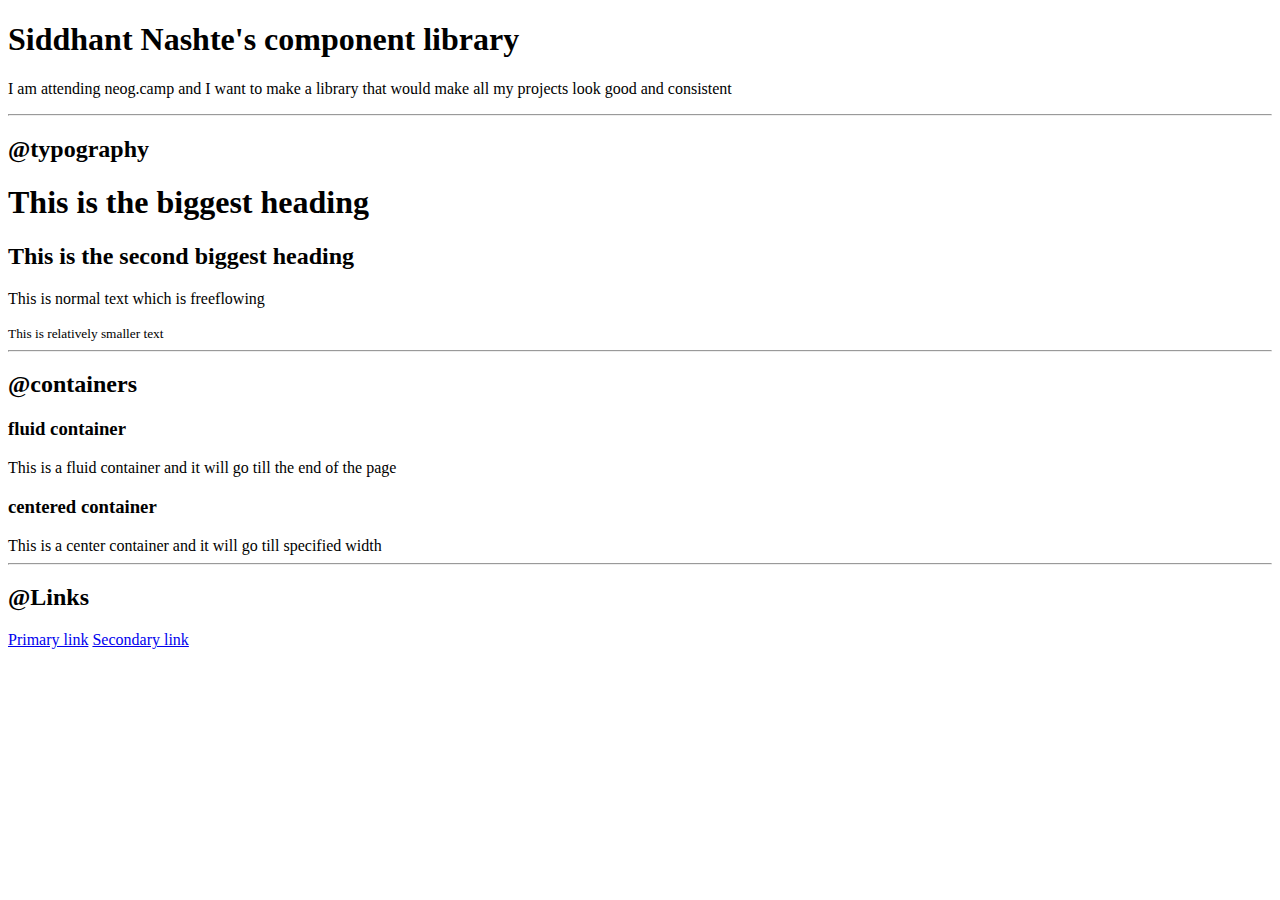
==== index.html @ cef5bc09 "upto links" ====
<!DOCTYPE html>
<html lang="en">
<head>
    <meta charset="UTF-8">
    <meta http-equiv="X-UA-Compatible" content="IE=edge">
    <meta name="viewport" content="width=device-width, initial-scale=1.0">
    <title>Component Library</title>
</head>
<body>
    <h1>Siddhant Nashte's component library</h1>
    <p>I am attending neog.camp and I want to make a library that would make all my projects look good and consistent</p>

    <hr>

    <h2>@typography</h2>

    <h1>This is the biggest heading</h1>
    <h2>This is the second biggest heading</h2>
    <p>This is normal text which is freeflowing</p>
    <small>This is relatively smaller text </small>
    
    <hr>

    <h2>@containers</h2>
    
    <h3>fluid container</h3>
    <div>This is a fluid container and it will go till the end of the page</div>

    <h3>centered container</h3>
    <div>This is a center container and it will go till specified width</div>

    <hr>

    <h2>@Links</h2>

    <a href="/">Primary link</a>
    <a href="/">Secondary link</a>

</body>
</html>
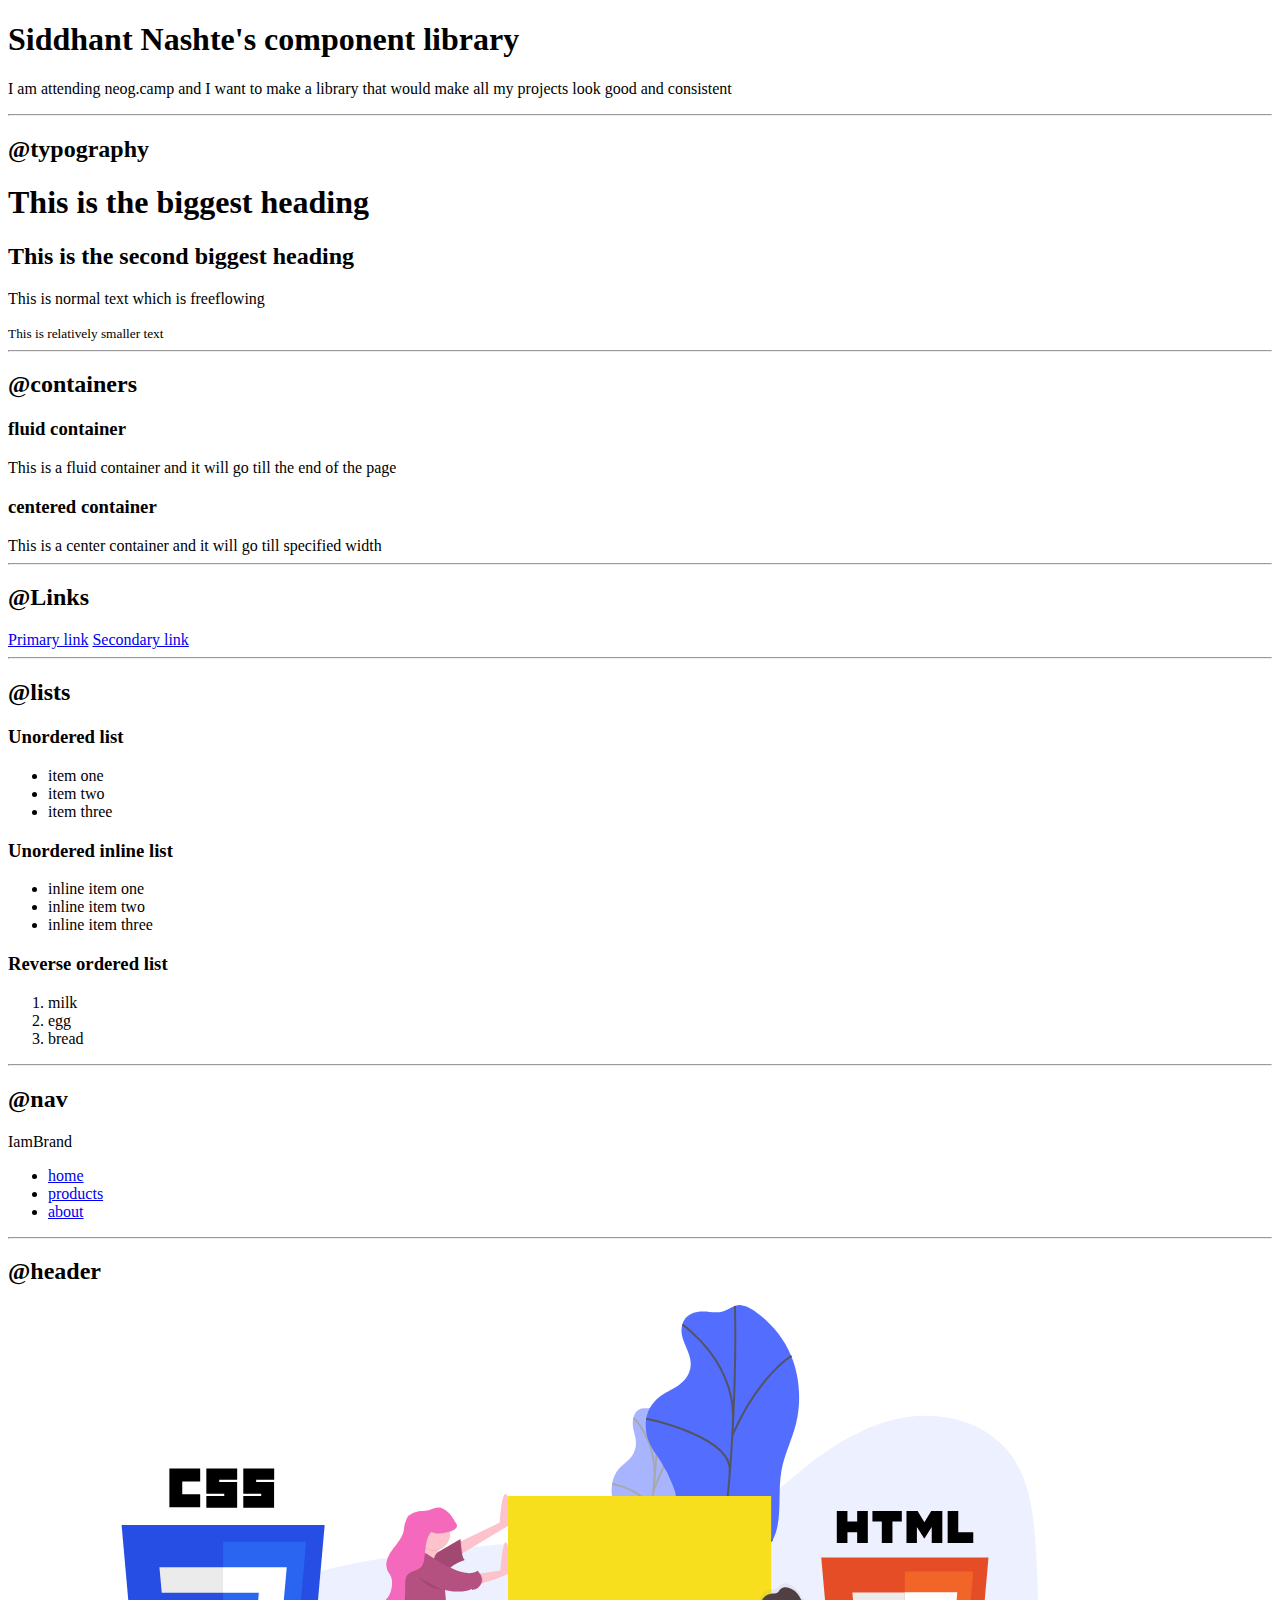
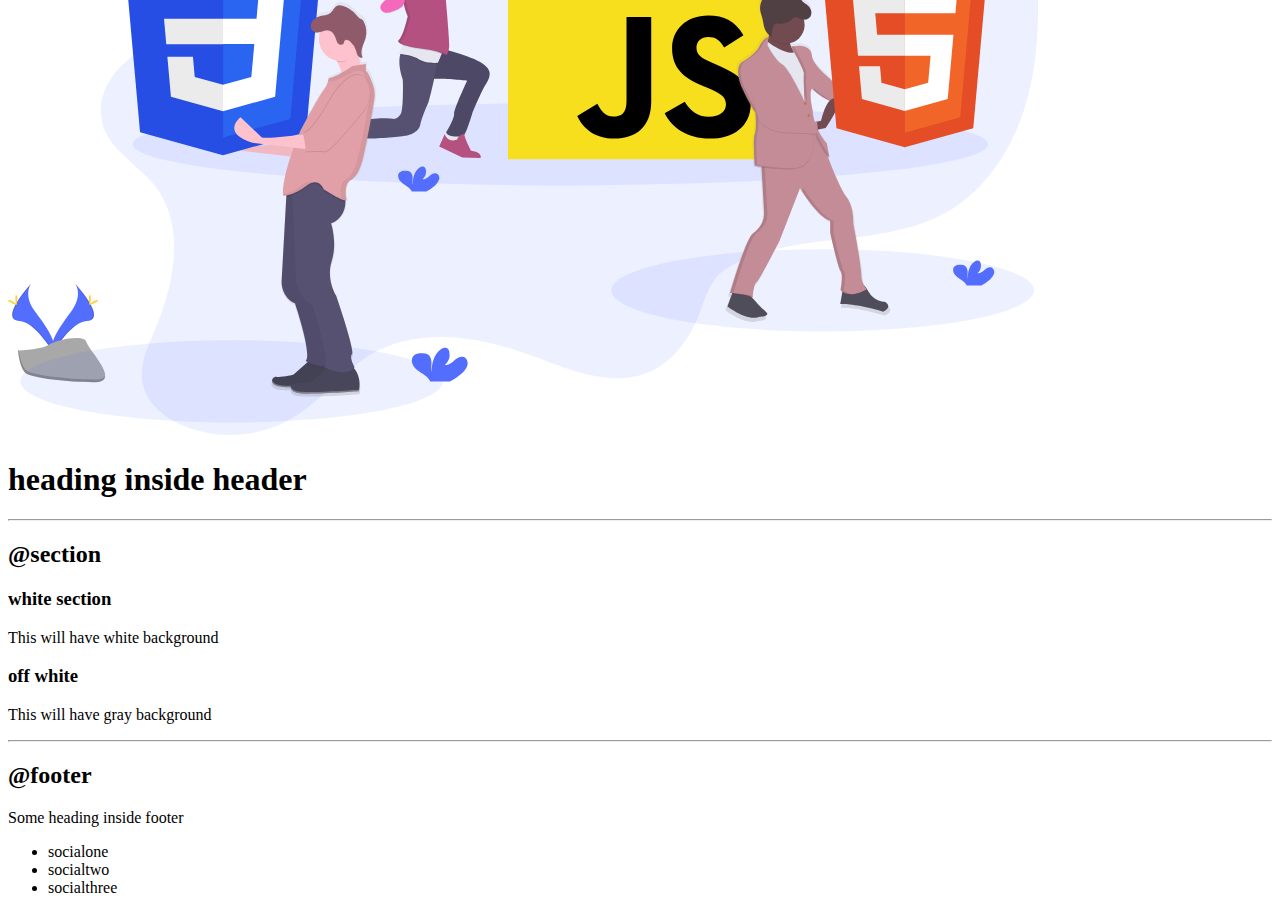
==== commit 60f52880: "updates" ====
--- a/index.html
+++ b/index.html
@@ -18,7 +18,7 @@
     <h2>This is the second biggest heading</h2>
     <p>This is normal text which is freeflowing</p>
     <small>This is relatively smaller text </small>
-    
+
     <hr>
 
     <h2>@containers</h2>
@@ -36,5 +36,84 @@
     <a href="/">Primary link</a>
     <a href="/">Secondary link</a>
 
+    <hr>
+
+    <h2>@lists</h2>
+
+    <h3>Unordered list</h3>
+    <ul>
+        <li>item one</li>
+        <li>item two</li>
+        <li>item three</li>
+    </ul>
+
+    <h3>Unordered inline list</h3>
+    <ul>
+        <li>inline item one</li>
+        <li>inline item two</li>
+        <li>inline item three</li>
+    </ul>
+
+    <h3>Reverse ordered list</h3>
+    <ol>
+        <li>milk</li>
+        <li>egg</li>
+        <li>bread</li>
+    </ol>
+    
+    <hr>
+
+    <h2>@nav</h2>
+
+    <nav>
+        <div>IamBrand</div>
+        <ul>
+            <li>
+                <a href="/">home</a>
+            </li>
+            <li>
+                <a href="/">products</a>
+            </li>
+            <li>
+                <a href="/">about</a>
+            </li>
+        </ul>
+    </nav>
+
+    <hr>
+
+    <h2>@header</h2>
+
+    <header>
+        <img src="images/hero.svg" />
+        <h1>heading inside header</h1>
+    </header>
+
+    <hr>
+
+    <h2>@section</h2>
+    <section>
+        <h3>white section</h3>
+        <p>This will have white background</p> 
+    </section>
+
+    <section>
+        <h3>off white</h3>
+        <p>This will have gray background</p> 
+    </section>
+
+    <hr>
+
+    <h2>@footer</h2>
+
+    <footer>
+        <div>Some heading inside footer</div>
+        <ul>
+            <li>socialone</li>
+            <li>socialtwo</li>
+            <li>socialthree</li>
+        </ul>
+    </footer>
+
 </body>
 </html>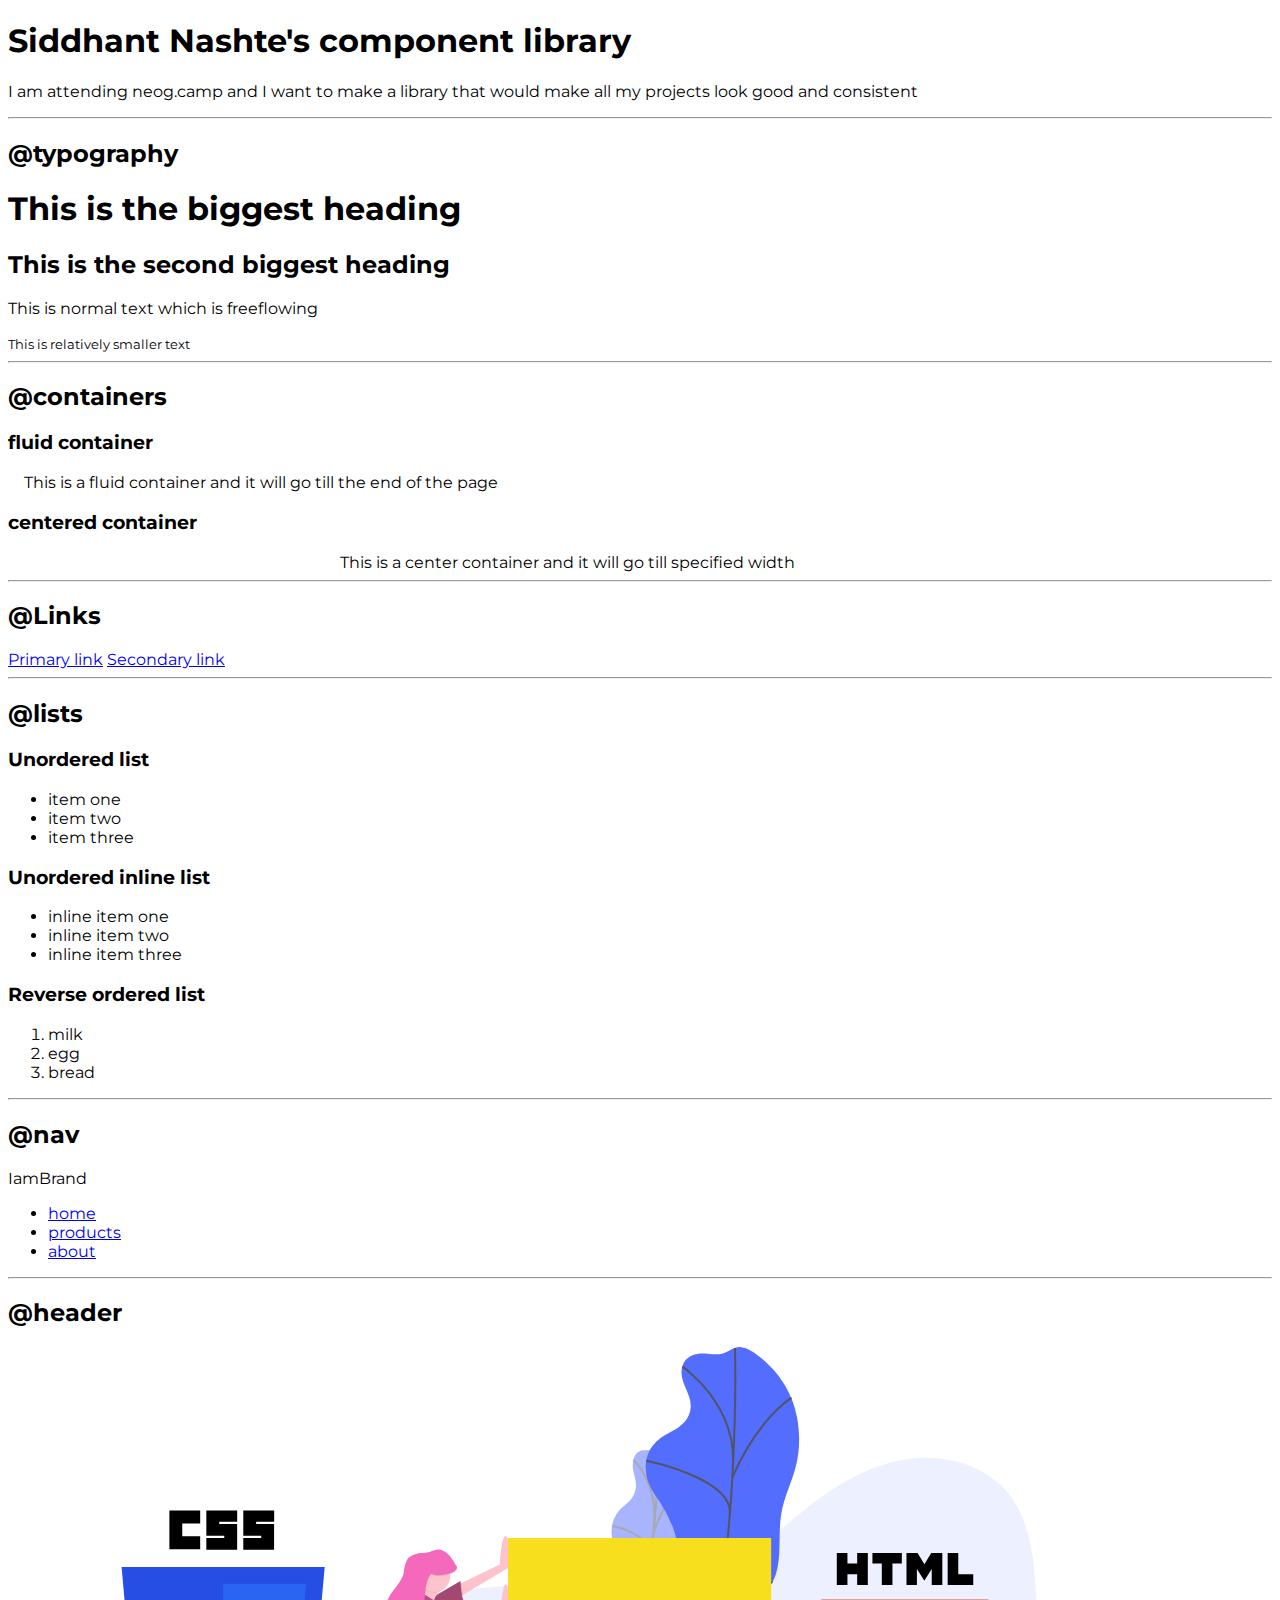
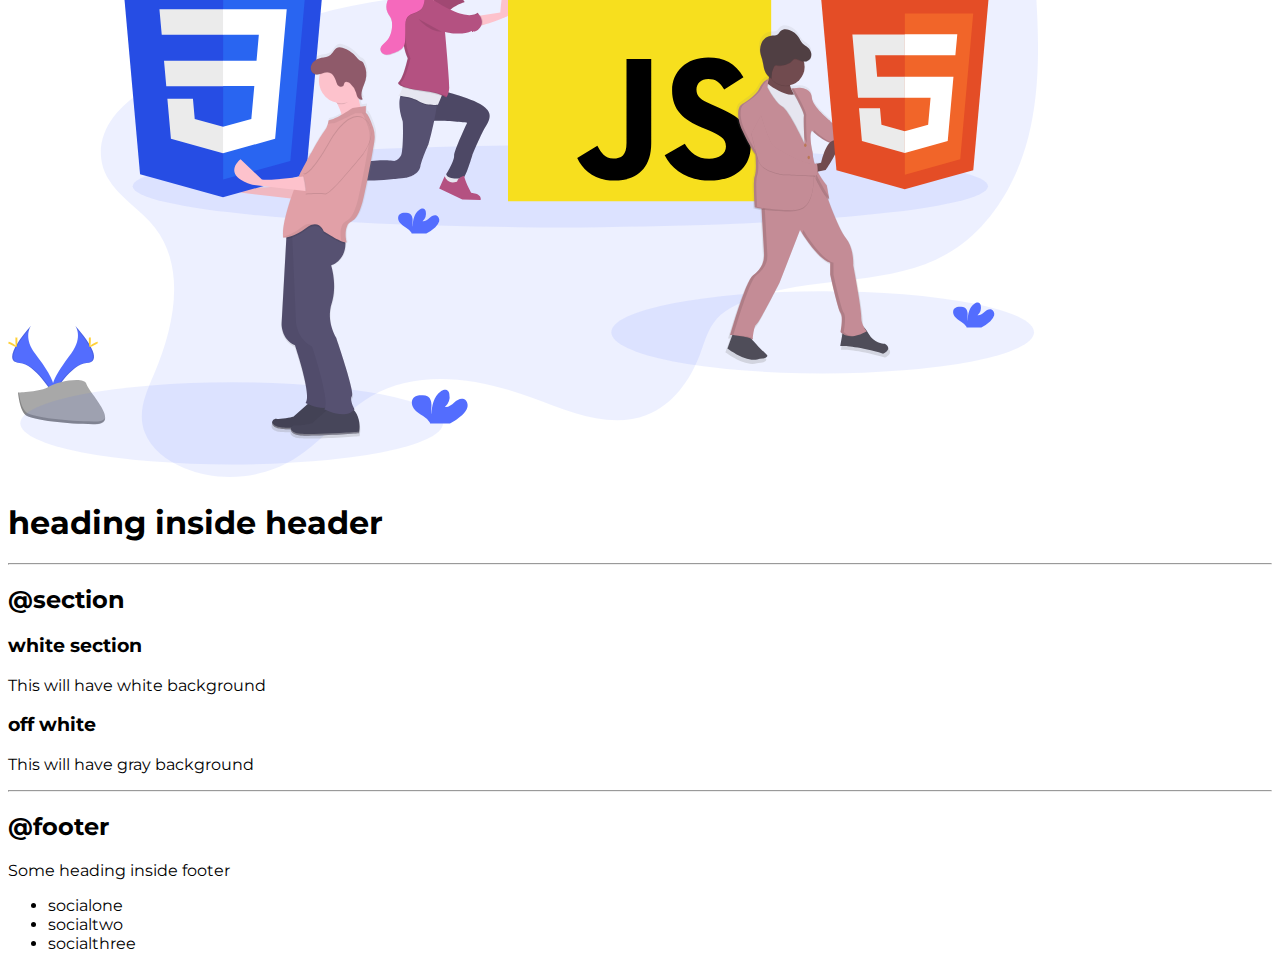
==== commit 7db16667: "upto containers" ====
--- a/index.html
+++ b/index.html
@@ -5,6 +5,8 @@
     <meta http-equiv="X-UA-Compatible" content="IE=edge">
     <meta name="viewport" content="width=device-width, initial-scale=1.0">
     <title>Component Library</title>
+
+    <link href="styles.css" rel="stylesheet"/>
 </head>
 <body>
     <h1>Siddhant Nashte's component library</h1>
@@ -24,10 +26,10 @@
     <h2>@containers</h2>
     
     <h3>fluid container</h3>
-    <div>This is a fluid container and it will go till the end of the page</div>
+    <div class="container">This is a fluid container and it will go till the end of the page</div>
 
     <h3>centered container</h3>
-    <div>This is a center container and it will go till specified width</div>
+    <div class="container container-center">This is a center container and it will go till specified width</div>
 
     <hr>
 
--- a/styles.css
+++ b/styles.css
@@ -0,0 +1,16 @@
+@import url('https://fonts.googleapis.com/css2?family=Montserrat&display=swap');
+
+body{
+    font-family: 'Montserrat', sans-serif;
+}
+
+
+.container{
+    padding-left: 1rem;
+    padding-right: 1rem;
+}
+
+.container-center{
+    max-width: 600px;
+    margin: auto;
+}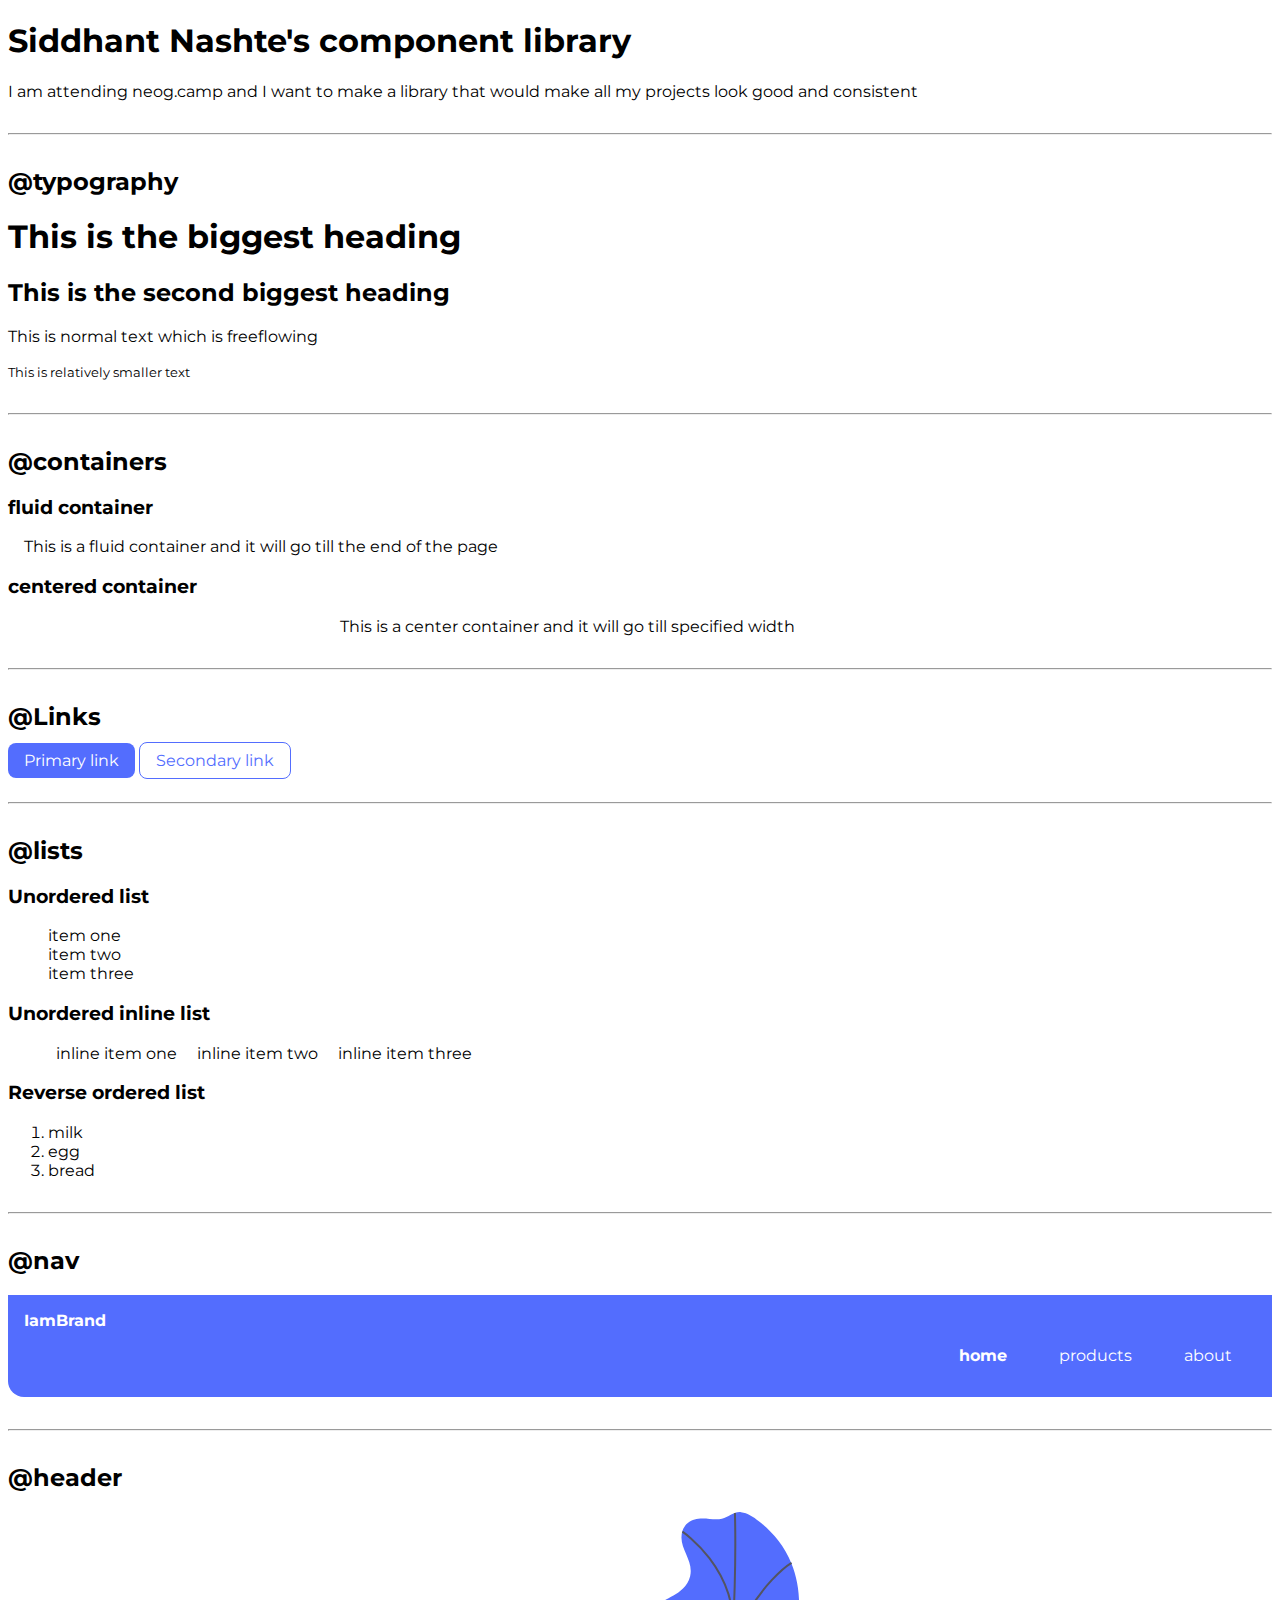
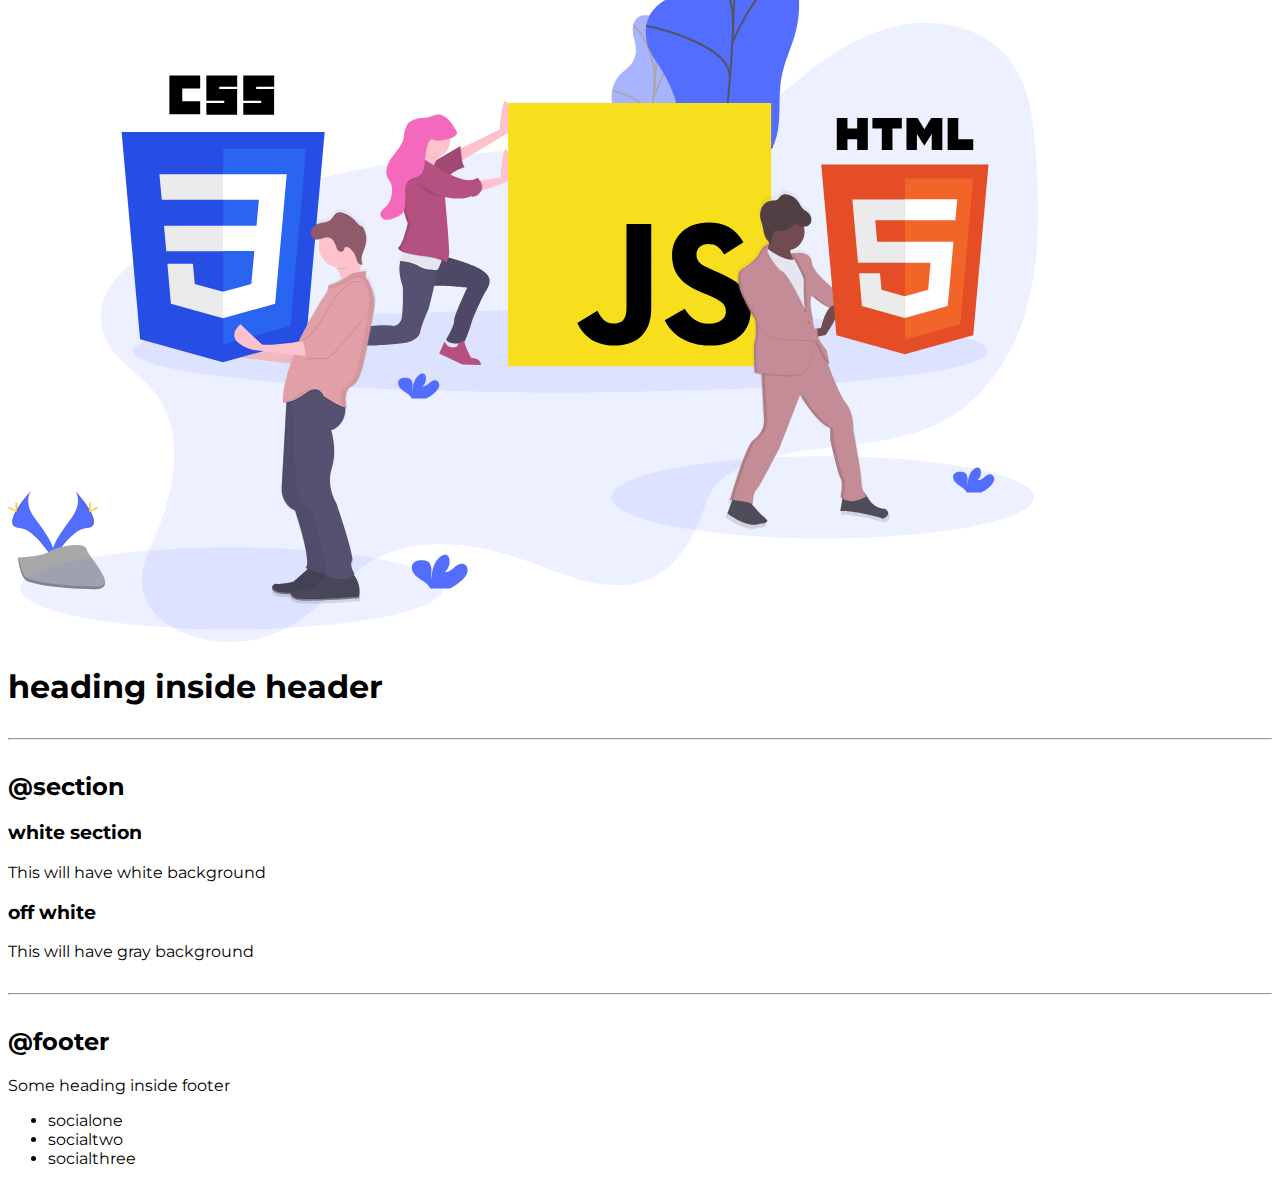
==== commit 1a704b56: "navigation" ====
--- a/index.html
+++ b/index.html
@@ -35,29 +35,29 @@
 
     <h2>@Links</h2>
 
-    <a href="/">Primary link</a>
-    <a href="/">Secondary link</a>
+    <a class="link primary-link" href="/">Primary link</a>
+    <a class ="link secondary-link" href="/">Secondary link</a>
 
     <hr>
 
     <h2>@lists</h2>
 
     <h3>Unordered list</h3>
-    <ul>
+    <ul class="non-bullet">
         <li>item one</li>
         <li>item two</li>
         <li>item three</li>
     </ul>
 
     <h3>Unordered inline list</h3>
-    <ul>
-        <li>inline item one</li>
-        <li>inline item two</li>
-        <li>inline item three</li>
+    <ul class="non-bullet">
+        <li class="list-inline">inline item one</li>
+        <li class="list-inline">inline item two</li>
+        <li class="list-inline">inline item three</li>
     </ul>
 
     <h3>Reverse ordered list</h3>
-    <ol>
+    <ol >
         <li>milk</li>
         <li>egg</li>
         <li>bread</li>
@@ -67,17 +67,17 @@
 
     <h2>@nav</h2>
 
-    <nav>
-        <div>IamBrand</div>
-        <ul>
-            <li>
-                <a href="/">home</a>
+    <nav class="navigation container">
+        <div class="nav-brand">IamBrand</div>
+        <ul class="non-bullet nav-pills">
+            <li class="list-inline">
+                <a class="link active" href="/">home</a>
             </li>
-            <li>
-                <a href="/">products</a>
+            <li class="list-inline">
+                <a class="link" href="/">products</a>
             </li>
-            <li>
-                <a href="/">about</a>
+            <li class="list-inline">
+                <a class="link" href="/">about</a>
             </li>
         </ul>
     </nav>
--- a/styles.css
+++ b/styles.css
@@ -1,10 +1,17 @@
-@import url('https://fonts.googleapis.com/css2?family=Montserrat&display=swap');
+@import url('https://fonts.googleapis.com/css2?family=Montserrat:wght@400;700&display=swap');
 
+:root{
+    --primary-color : #536DFE;
+}
 body{
     font-family: 'Montserrat', sans-serif;
 }
 
+hr{
+    margin : 2rem 0rem;
+}
 
+/**container**/
 .container{
     padding-left: 1rem;
     padding-right: 1rem;
@@ -13,4 +20,58 @@
 .container-center{
     max-width: 600px;
     margin: auto;
-}+}
+
+/**links**/
+.link{
+    text-decoration: none;
+    padding : 0.5rem 1rem;
+}
+.primary-link{
+    background-color: var(--primary-color);
+    border-radius: 0.5rem;
+    color : white;
+}
+
+.secondary-link{
+    color:#536DFE;
+    border-radius: 0.5rem;
+    border : 1px solid var(--primary-color);
+
+}
+
+/*lists*/
+
+.non-bullet{
+list-style: none;
+} 
+
+.list-inline{
+    display: inline;
+    padding :0rem 0.5rem;
+}
+
+.navigation{
+    background-color: #536DFE;
+    color:white;
+    padding :1rem;
+    border-bottom-left-radius: 1rem;
+}
+
+.navigation .link{
+   color: white;
+}
+
+.navigation .nav-pills{
+    text-align: right;
+}
+
+.navigation .nav-brand{
+    font-weight: bold;
+}
+
+.navigation .active{
+    font-weight: bold;
+    
+}
+
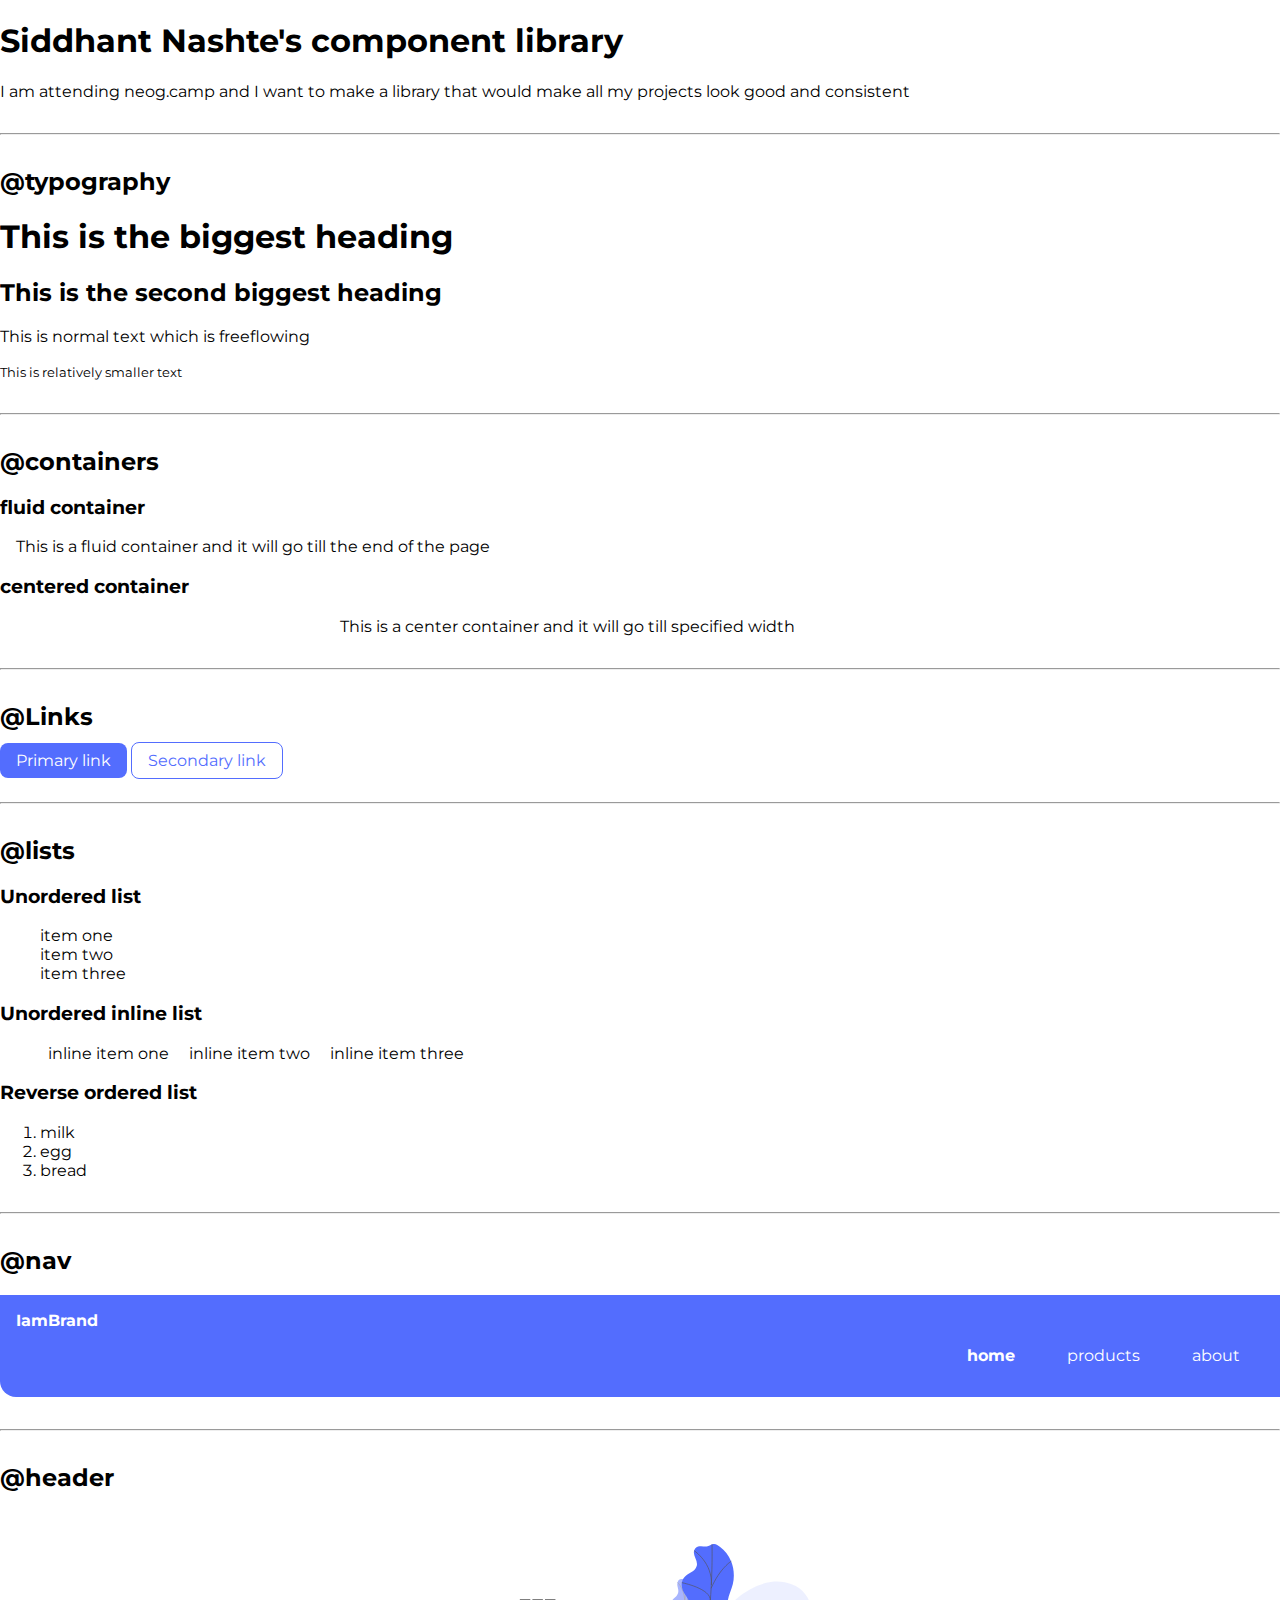
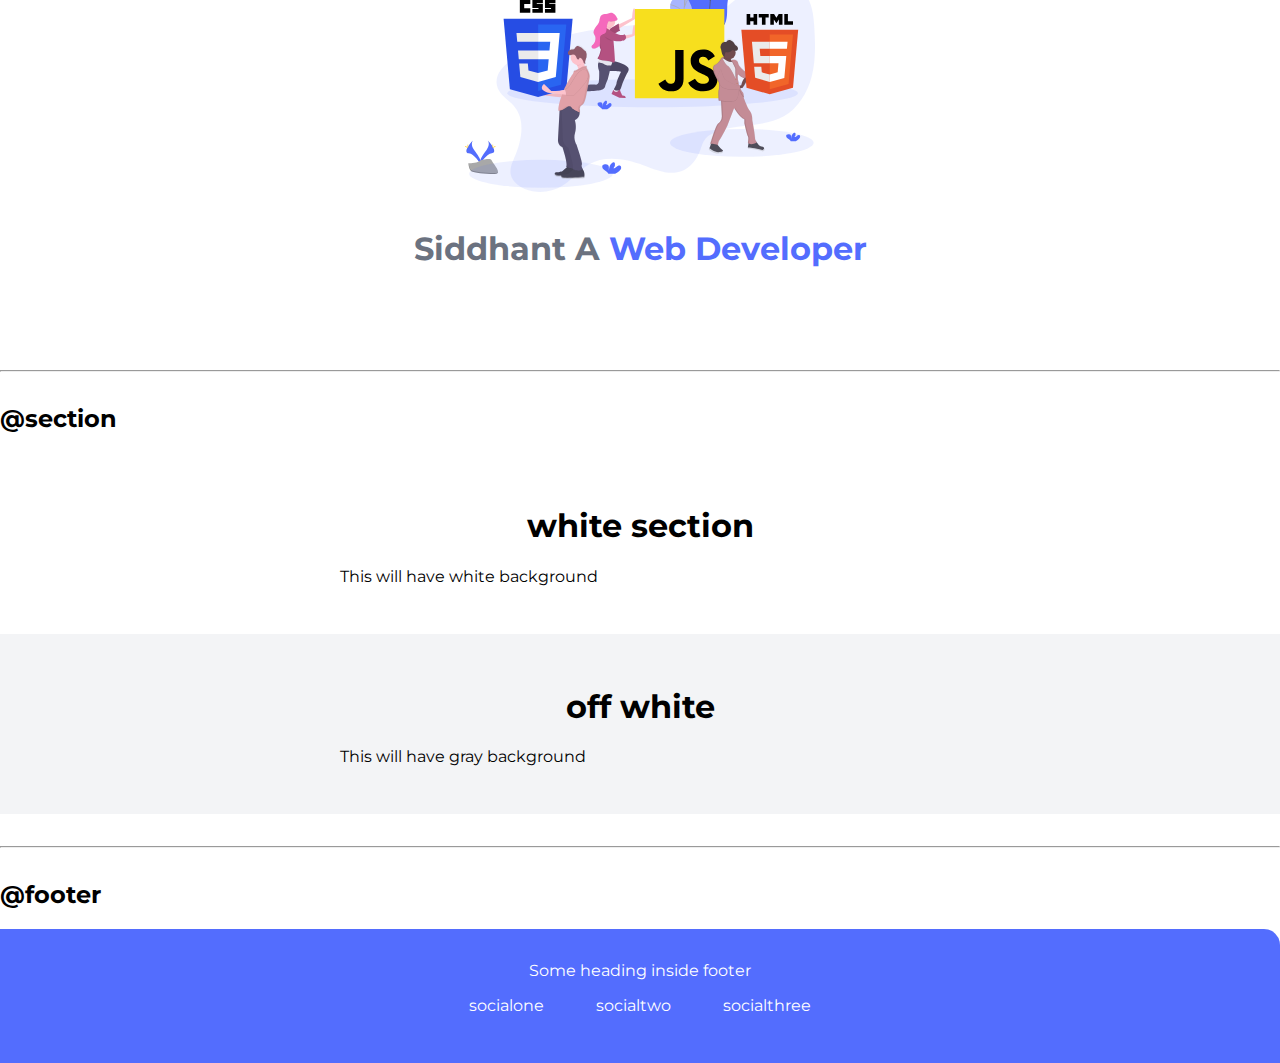
==== commit c0bce315: "footer" ====
--- a/index.html
+++ b/index.html
@@ -86,34 +86,38 @@
 
     <h2>@header</h2>
 
-    <header>
-        <img src="images/hero.svg" />
-        <h1>heading inside header</h1>
+    <header class="hero">
+        <img class="hero-img" src="images/hero.svg" />
+        <h1 class="hero-heading">Siddhant A <span class="hero-inverted">Web Developer</span></h1>
     </header>
 
     <hr>
 
     <h2>@section</h2>
-    <section>
-        <h3>white section</h3>
-        <p>This will have white background</p> 
+    <section class="section">
+        <div class="container container-center">
+        <h1>white section</h1>
+        <p>This will have white background</p>
+    </div> 
     </section>
 
-    <section>
-        <h3>off white</h3>
+    <section class="section ow">
+        <div class="container container-center">
+        <h1>off white</h1>
         <p>This will have gray background</p> 
+    </div>
     </section>
 
     <hr>
 
     <h2>@footer</h2>
 
-    <footer>
-        <div>Some heading inside footer</div>
-        <ul>
-            <li>socialone</li>
-            <li>socialtwo</li>
-            <li>socialthree</li>
+    <footer class="footer">
+        <div class="footer-header">Some heading inside footer</div>
+        <ul class="social-links non-bullet">
+            <li class="list-inline"><a class="link" href ="/">socialone</a></li>
+            <li class="list-inline"><a class="link" href ="/">socialtwo</a></li>
+            <li class="list-inline"><a class="link" href ="/">socialthree</a></li>
         </ul>
     </footer>
 
--- a/styles.css
+++ b/styles.css
@@ -2,9 +2,12 @@
 
 :root{
     --primary-color : #536DFE;
+    --gray-color : #6b7280; 
+    --off-white: #f3f4f6;
 }
 body{
     font-family: 'Montserrat', sans-serif;
+    margin:0px;
 }
 
 hr{
@@ -51,6 +54,7 @@
     padding :0rem 0.5rem;
 }
 
+/** navigation **/
 .navigation{
     background-color: #536DFE;
     color:white;
@@ -75,3 +79,47 @@
     
 }
 
+/** Header **/
+.hero{
+    padding: 2rem;
+}
+
+.hero .hero-img{
+    max-width: 350px;
+    display:block;
+    margin: auto;
+}
+.hero .hero-heading{
+    text-align: center;
+    padding: 1rem;
+    color : var(--gray-color);
+    
+}
+.hero .hero-heading .hero-inverted{
+    color: var(--primary-color);
+}
+
+.section{
+    padding : 2rem;
+}
+.section h1{
+    text-align: center;
+
+}
+.ow{
+    background-color:#f3f4f6 ;
+}
+
+.footer{
+    background-color: var(--primary-color);
+    padding: 2rem 1rem;
+    text-align: center;
+    color: white;
+    border-top-right-radius: 1rem;
+}
+.footer .link{
+    color: white;
+}
+.footer ul{
+    padding-inline-start:0px;
+}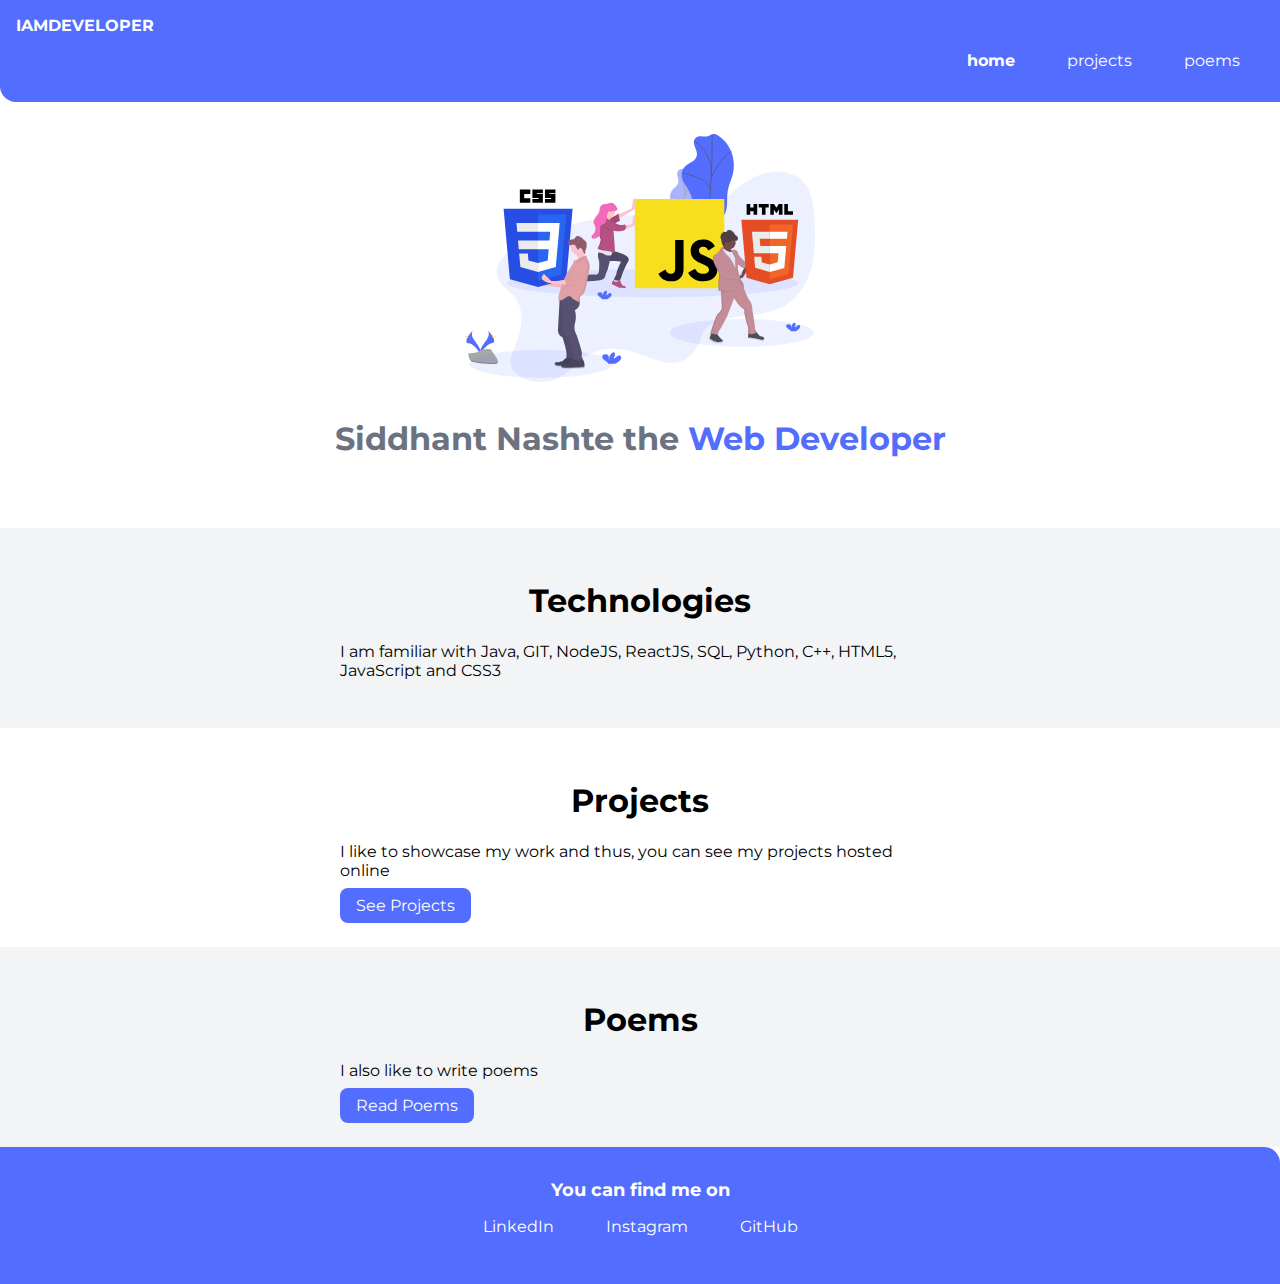
==== commit 96fcfa9f: "First page" ====
--- a/index.html
+++ b/index.html
@@ -4,122 +4,63 @@
     <meta charset="UTF-8">
     <meta http-equiv="X-UA-Compatible" content="IE=edge">
     <meta name="viewport" content="width=device-width, initial-scale=1.0">
-    <title>Component Library</title>
-
-    <link href="styles.css" rel="stylesheet"/>
+    <title>home | Siddhant Nashte</title>
+    <link href="/styles.css" rel="stylesheet"/>
 </head>
 <body>
-    <h1>Siddhant Nashte's component library</h1>
-    <p>I am attending neog.camp and I want to make a library that would make all my projects look good and consistent</p>
-
-    <hr>
-
-    <h2>@typography</h2>
-
-    <h1>This is the biggest heading</h1>
-    <h2>This is the second biggest heading</h2>
-    <p>This is normal text which is freeflowing</p>
-    <small>This is relatively smaller text </small>
-
-    <hr>
-
-    <h2>@containers</h2>
-    
-    <h3>fluid container</h3>
-    <div class="container">This is a fluid container and it will go till the end of the page</div>
-
-    <h3>centered container</h3>
-    <div class="container container-center">This is a center container and it will go till specified width</div>
-
-    <hr>
-
-    <h2>@Links</h2>
-
-    <a class="link primary-link" href="/">Primary link</a>
-    <a class ="link secondary-link" href="/">Secondary link</a>
-
-    <hr>
-
-    <h2>@lists</h2>
-
-    <h3>Unordered list</h3>
-    <ul class="non-bullet">
-        <li>item one</li>
-        <li>item two</li>
-        <li>item three</li>
-    </ul>
-
-    <h3>Unordered inline list</h3>
-    <ul class="non-bullet">
-        <li class="list-inline">inline item one</li>
-        <li class="list-inline">inline item two</li>
-        <li class="list-inline">inline item three</li>
-    </ul>
-
-    <h3>Reverse ordered list</h3>
-    <ol >
-        <li>milk</li>
-        <li>egg</li>
-        <li>bread</li>
-    </ol>
-    
-    <hr>
-
-    <h2>@nav</h2>
-
     <nav class="navigation container">
-        <div class="nav-brand">IamBrand</div>
+        <div class="nav-brand">IAMDEVELOPER</div>
         <ul class="non-bullet nav-pills">
             <li class="list-inline">
                 <a class="link active" href="/">home</a>
             </li>
             <li class="list-inline">
-                <a class="link" href="/">products</a>
+                <a class="link" href="/">projects</a>
             </li>
             <li class="list-inline">
-                <a class="link" href="/">about</a>
+                <a class="link" href="/">poems</a>
             </li>
         </ul>
     </nav>
 
-    <hr>
-
-    <h2>@header</h2>
-
     <header class="hero">
         <img class="hero-img" src="images/hero.svg" />
-        <h1 class="hero-heading">Siddhant A <span class="hero-inverted">Web Developer</span></h1>
+        <h1 class="hero-heading">Siddhant Nashte the <span class="hero-inverted">Web Developer</span></h1>
     </header>
 
-    <hr>
+    <section class="section ow">
+        <div class="container container-center">
+        <h1>Technologies</h1>
+        <p>I am familiar with Java, GIT, NodeJS, ReactJS, SQL, Python, C++, HTML5, JavaScript and CSS3</p> 
+    </div>
+    </section>
 
-    <h2>@section</h2>
-    <section class="section">
+    <section class="section ">
         <div class="container container-center">
-        <h1>white section</h1>
-        <p>This will have white background</p>
-    </div> 
+        <h1>Projects</h1>
+        <p>I like to showcase my work and thus, you can see my projects hosted online </p> 
+        <a class="link primary-link" href="/">See Projects</a>
+    </div>
     </section>
 
     <section class="section ow">
         <div class="container container-center">
-        <h1>off white</h1>
-        <p>This will have gray background</p> 
+        <h1>Poems </h1>
+        <p>I also like to write poems</p>
+        <a class="link primary-link" href="/">Read Poems</a> 
     </div>
     </section>
 
-    <hr>
-
-    <h2>@footer</h2>
-
     <footer class="footer">
-        <div class="footer-header">Some heading inside footer</div>
+        <div class="footer-header">You can find me on</div>
         <ul class="social-links non-bullet">
-            <li class="list-inline"><a class="link" href ="/">socialone</a></li>
-            <li class="list-inline"><a class="link" href ="/">socialtwo</a></li>
-            <li class="list-inline"><a class="link" href ="/">socialthree</a></li>
+            <li class="list-inline"><a class="link" href ="/">LinkedIn</a></li>
+            <li class="list-inline"><a class="link" href ="/">Instagram</a></li>
+            <li class="list-inline"><a class="link" href ="/">GitHub</a></li>
         </ul>
     </footer>
 
+    
+
 </body>
 </html>--- a/styles.css
+++ b/styles.css
@@ -117,6 +117,11 @@
     color: white;
     border-top-right-radius: 1rem;
 }
+
+.footer .footer-header{
+font-weight: bold;
+font-size: large;
+}
 .footer .link{
     color: white;
 }
